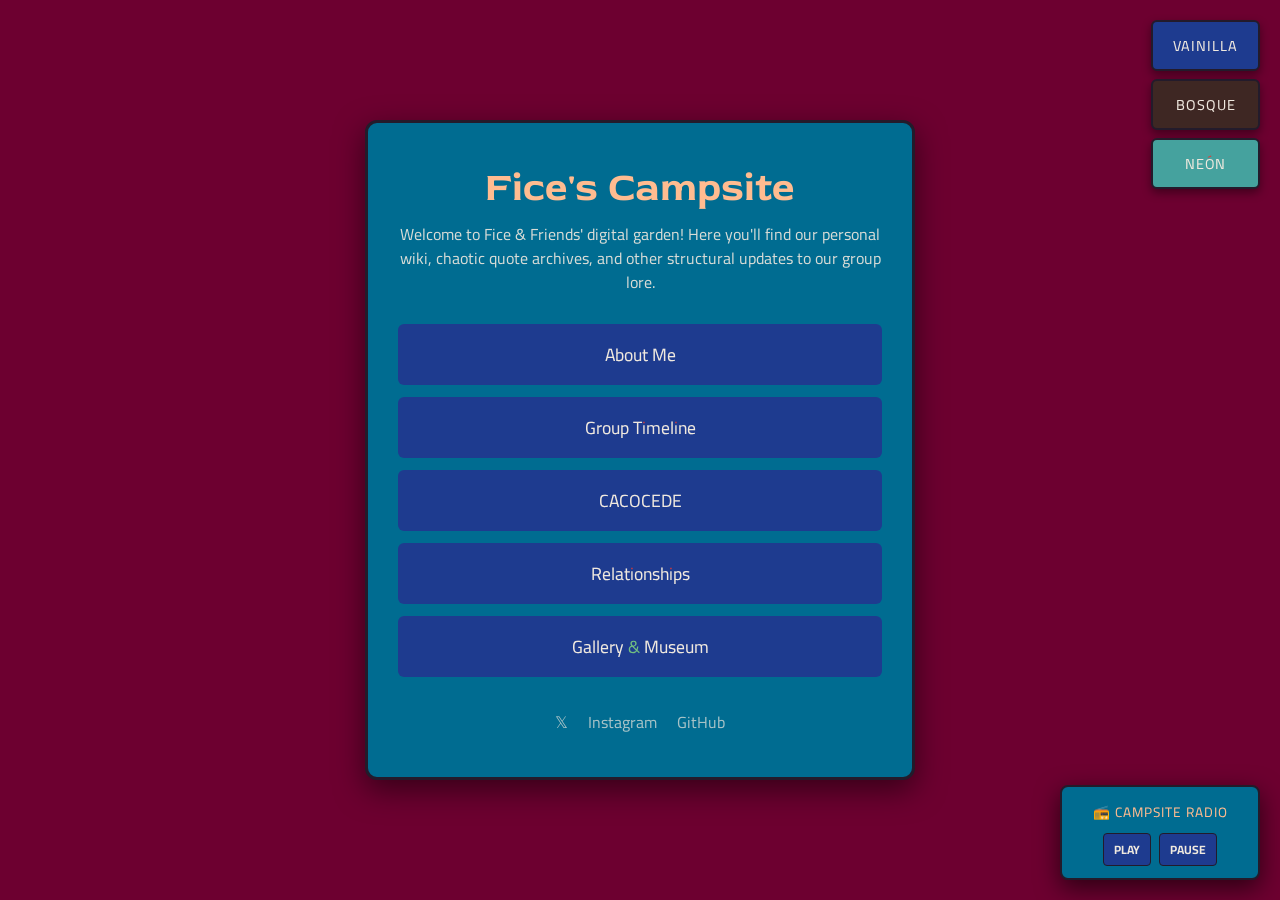
==== index.html @ c5498af4 "Theme selector bugfix #1" ====
<!DOCTYPE html>
<html lang="en">
<head>
    <meta charset="UTF-8">
    <meta name="viewport" content="width=device-width, initial-scale=1.0">
    <title>Fice's Campsite</title>

    <link rel="stylesheet" href="style.css">

    <style>
        /* This tiny page-specific block keeps your index page perfectly centered */
        body {
            display: flex;
            justify-content: center;
            align-items: center;
            padding: 20px;
        }
        
        .campsite-container {
            background-color: var(--bg-card);
            width: 100%;
            max-width: 550px;
            min-height: 550px;
            border: 3px solid var(--color-accent);
            border-radius: 12px;
            padding: 40px 30px;
            display: flex;
            flex-direction: column;
            justify-content: space-between; 
            align-items: center;
            text-align: center;
            box-shadow: 0 10px 30px rgba(0, 0, 0, 0.5);
        }

        .main-title { font-family: var(--font-highlight); font-size: 2.5rem; color: var(--color-heading); margin-bottom: 10px; }
        .description { font-size: 1rem; line-height: 1.5; opacity: 0.9; margin-bottom: 30px; }
        .column-menu { width: 100%; display: flex; flex-direction: column; gap: 12px; margin-bottom: 30px; }
        
        .menu-btn {
            font-family: var(--font-buttons);
            font-size: 1.1rem;
            color: var(--color-text);
            background-color: var(--color-button-bg);
            text-decoration: none;
            padding: 12px 20px;
            border: 2px solid transparent;
            border-radius: 6px;
            transition: all 0.2s ease-in-out;
            width: 100%;
            display: block;
        }
        .menu-btn:hover { border-color: var(--color-heading); background-color: transparent; transform: translateY(-2px); }
        .socials-footer { display: flex; gap: 20px; justify-content: center; }
        .social-icon { color: var(--color-text); text-decoration: none; opacity: 0.7; transition: all 0.2s; }
        .social-icon:hover { opacity: 1; color: var(--color-heading); }
    </style>
</head>
  <body>
    <div class="theme-switcher">
        <button class="theme-btn" onclick="setTheme('default')">Vainilla</button>
        <button class="theme-btn forest-btn" onclick="setTheme('forest')">Bosque</button>
        <button class="theme-btn neon-btn" onclick="setTheme('neon')">Neón</button>
    </div>

    <script>
        // Función que cambia el tema y lo guarda en el navegador
        function setTheme(themeName) {
            // Cambia el atributo en la raíz del documento
            document.documentElement.setAttribute('data-theme', themeName);
            // Guarda la preferencia en el LocalStorage para que al cambiar de página no se reinicie
            localStorage.setItem('fice-theme', themeName);
        }

        // Cuando la página carga, revisamos si el usuario ya había elegido un tema antes
        const savedTheme = localStorage.getItem('fice-theme') || 'default';
        setTheme(savedTheme);
    </script>
    <main class="campsite-container">
        <header>
            <h1 class="main-title">Fice's Campsite</h1>
            <p class="description">
                Welcome to Fice & Friends' digital garden! Here you'll find our personal wiki, chaotic quote archives, and other structural updates to our group lore.
            </p>
        </header>

        <nav class="column-menu">
            <a href="about.html" class="menu-btn">About Me</a>
            <a href="timeline.html" class="menu-btn">Group Timeline</a>
            <a href="cacocede.html" class="menu-btn">CACOCEDE</a>
            <a href="relationships.html" class="menu-btn">Relationships</a>
            <a href="gallery.html" class="menu-btn">Gallery & Museum</a>
        </nav>

        <footer class="socials-footer">
            <a href="https://x.com" target="_blank" class="social-icon">𝕏</a>
            <a href="https://instagram.com" target="_blank" class="social-icon">Instagram</a>
            <a href="https://github.com" target="_blank" class="social-icon">GitHub</a>
        </footer>
    </main>
<div class="mini-audio-player">
    <div class="player-title">📻 Campsite Radio</div>
    
    <audio id="campsiteTrack" loop src="https://www.soundhelix.com/examples/mp3/SoundHelix-Song-1.mp3"></audio>
    
    <div class="player-controls">
        <button onclick="document.getElementById('campsiteTrack').play()" class="radio-btn">PLAY</button>
        <button onclick="document.getElementById('campsiteTrack').pause()" class="radio-btn">PAUSE</button>
    </div>
</div>
</body>
</html>
---- style.css ----
/* =========================================================================
   GOOGLE FONTS IMPORT
   ========================================================================= */
@import url('https://fonts.googleapis.com/css2?family=Cairo:wght@300;400;700&family=Cairo+Play:wght@400;700&family=Red+Rose:wght@400;700&display=swap');

/* =========================================================================
   SISTEMA DE PALETAS DE COLORES (VARIABLES GLOBALES)
   ========================================================================= */

/* TEMA 1: DEFAULT (Tu diseño original) */
:root {
    --bg-global: #6D0030;       /* Dark red for global background */
    --bg-card: #006C91;         /* Blue for your central square container */
    --color-heading: #FFBC90;   /* Cream orange for highlights */
    --color-text: #f0e9df;      /* Warm sand/cream for comfortable reading */
    --color-button-bg: #1E3B8F; /* Deep midnight blue for navigation buttons */
    --color-accent: #231B2B;    /* Darker blue highlight for subtle borders */
    
    --font-highlight: 'Red Rose', serif;
    --font-body: 'Cairo', sans-serif;
    --font-buttons: 'Cairo Play', sans-serif;
}

/* TEMA 2: BOSQUE (Vibra terrenal, naturaleza) */
[data-theme="forest"] {
    --bg-global: #2C392A;       /* Verde bosque profundo */
    --bg-card: #4A5D23;         /* Verde musgo */
    --color-heading: #E8D3B9;   /* Madera clara / Crema cálido */
    --color-text: #F4EBE1;      /* Pergamino */
    --color-button-bg: #3E2723; /* Café corteza oscuro */
    --color-accent: #1B2117;    /* Sombra verde oscura */
}

/* TEMA 3: NEÓN / EDM (Vibra nocturna, alto contraste, cyberpunk) */
[data-theme="neon"] {
    --bg-global: #0B0C10;       /* Negro profundo casi vacío */
    --bg-card: #1F2833;         /* Gris azulado oscuro */
    --color-heading: #66FCF1;   /* Cian neón brillante */
    --color-text: #C5C6C7;      /* Gris platinado legible */
    --color-button-bg: #45A29E; /* Verde azulado apagado */
    --color-accent: #F02D3A;    /* Fucsia/Rojo agresivo para los bordes */
}

/* =========================================================================
   ESTILOS DEL SELECTOR DE TEMAS (Esquina Superior Derecha)
   ========================================================================= */
.theme-switcher {
    position: fixed;       /* Ancla el contenedor a la pantalla */
    top: 20px;
    right: 20px;
    display: flex;
    flex-direction: column; /* Apila los botones uno debajo del otro */
    gap: 8px;              /* Espacio entre botones */
    z-index: 10000;        /* Garantiza que esté por encima de todo */
}

.theme-btn {
    font-family: var(--font-buttons);
    font-size: 0.9rem;     /* Ligeramente más pequeños que el menú central para no estorbar */
    color: var(--color-text);
    background-color: var(--color-button-bg);
    padding: 10px 20px;
    border: 2px solid var(--color-accent);
    border-radius: 6px;
    cursor: pointer;
    transition: all 0.2s ease-in-out;
    box-shadow: 0 4px 10px rgba(0, 0, 0, 0.4);
    text-transform: uppercase;
    letter-spacing: 1px;
}

/* Colores base para diferenciar los botones antes del click */
.theme-btn.forest-btn { background-color: #3E2723; } /* Tono café del bosque */
.theme-btn.neon-btn { background-color: #45A29E; }   /* Tono verde/cian del neón */

/* Efecto hover idéntico al de tu menú principal */
.theme-btn:hover {
    border-color: var(--color-heading);
    background-color: transparent;
    transform: translateY(-2px);
}

/* =========================================================================
   RESET Y CONFIGURACIÓN BÁSICA
   ========================================================================= */
* {
    margin: 0;
    padding: 0;
    box-sizing: border-box;
    /* La transición global hace que el cambio de color sea suave y fluido, no un salto brusco */
    transition: background-color 0.4s ease, color 0.4s ease, border-color 0.4s ease;
}

body {
    background-color: var(--bg-global);
    font-family: var(--font-body);
    color: var(--color-text);
    min-height: 100vh;
}

/* =========================================================================
   COMPONENTES UI GLOBALES
   ========================================================================= */

/* THE FLOATING BACK-TO-HOME BUTTON */
.back-home-btn {
    position: fixed;
    top: 20px;
    left: 20px;
    z-index: 9999;
    
    font-family: var(--font-buttons);
    font-size: 0.9rem;
    color: var(--color-text);
    background-color: var(--bg-card);
    text-decoration: none;
    padding: 10px 16px;
    border: 2px solid var(--color-accent);
    border-radius: 6px;
    /* Aquí anulamos la transición global solo para el hover para que sea rápido */
    transition: all 0.2s ease-in-out; 
}

.back-home-btn:hover {
    border-color: var(--color-heading);
    background-color: var(--color-button-bg);
    transform: scale(1.05);
}

/* THE FLOATING PLAYER CONTAINER */
.mini-audio-player {
    position: fixed;
    bottom: 20px;
    right: 20px;
    background-color: var(--bg-card);
    border: 2px solid var(--color-accent);
    border-radius: 8px;
    padding: 12px 16px;
    width: 200px;
    box-shadow: 0 8px 24px rgba(0,0,0,0.6);
    z-index: 10000;
    text-align: center;
}

.player-title {
    font-family: var(--font-buttons);
    font-size: 0.85rem;
    color: var(--color-heading);
    margin-bottom: 8px;
    text-transform: uppercase;
    letter-spacing: 1px;
}

.player-controls {
    display: flex;
    gap: 8px;
    justify-content: center;
}

/* RETRO RADIO BUTTON STYLING */
.radio-btn {
    font-family: var(--font-body);
    font-size: 0.75rem;
    font-weight: bold;
    color: var(--color-text);
    background-color: var(--color-button-bg);
    border: 1px solid var(--color-accent);
    padding: 4px 10px;
    border-radius: 4px;
    cursor: pointer;
    transition: all 0.2s;
}

.radio-btn:hover {
    border-color: var(--color-heading);
    background-color: rgba(218, 63, 63, 0.2);
}
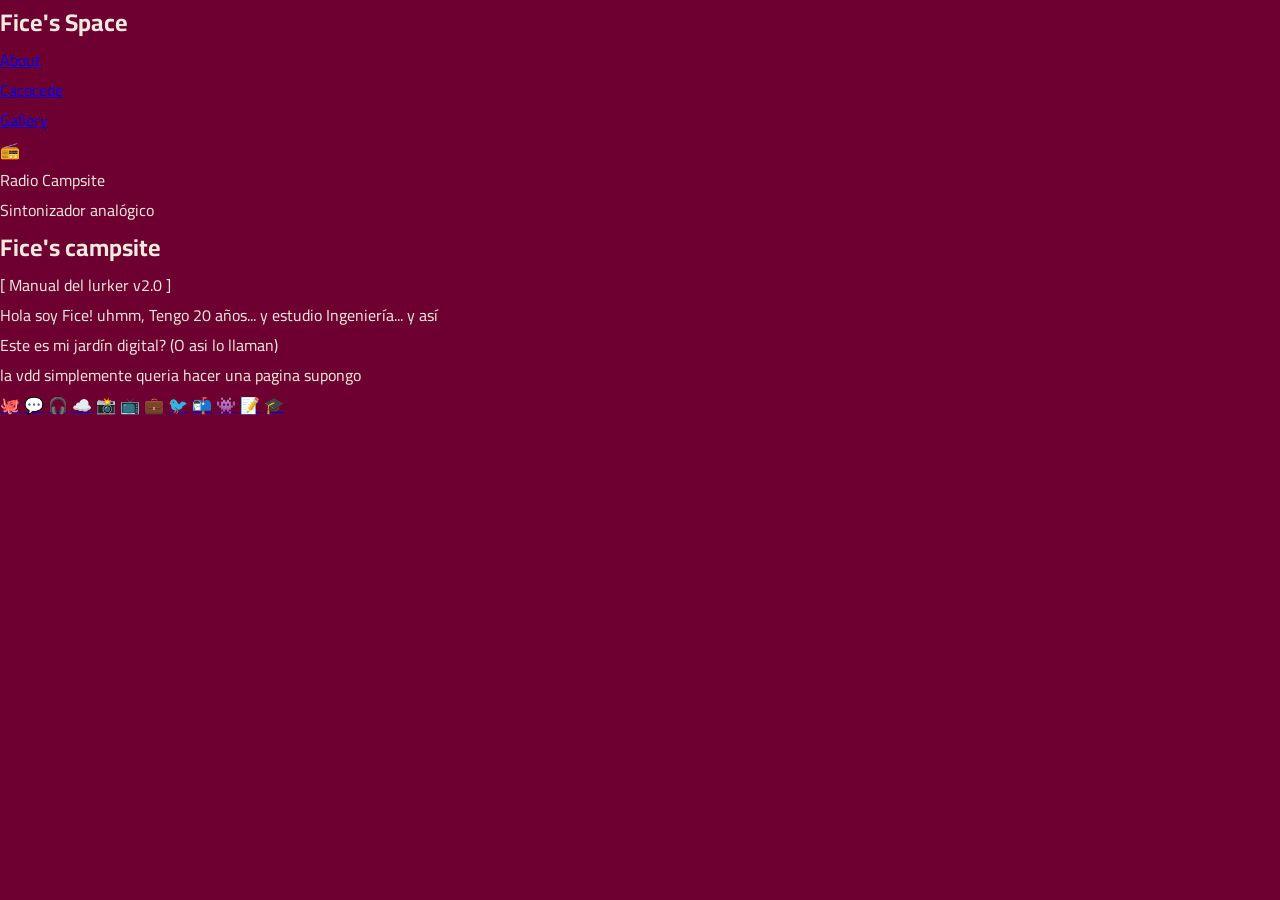
==== commit b35e796a: "Website Overhaul" ====
--- a/index.html
+++ b/index.html
@@ -1,111 +1,70 @@
 <!DOCTYPE html>
-<html lang="en">
+<html lang="es">
 <head>
     <meta charset="UTF-8">
     <meta name="viewport" content="width=device-width, initial-scale=1.0">
     <title>Fice's Campsite</title>
+    <link rel="stylesheet" href="blueprints.css">
+    
+    <link rel="preconnect" href="https://fonts.googleapis.com">
+    <link rel="preconnect" href="https://fonts.gstatic.com" crossorigin>
+    <link href="https://fonts.googleapis.com/css2?family=Cairo:wght@400;600&family=Cairo+Play:wght@400;700&family=Red+Rose:wght@500;700&display=swap" rel="stylesheet">
+</head>
+<body>
 
-    <link rel="stylesheet" href="style.css">
+    <div class="background-gif-overlay"></div>
 
-    <style>
-        /* This tiny page-specific block keeps your index page perfectly centered */
-        body {
-            display: flex;
-            justify-content: center;
-            align-items: center;
-            padding: 20px;
-        }
+    <div class="campsite-container">
         
-        .campsite-container {
-            background-color: var(--bg-card);
-            width: 100%;
-            max-width: 550px;
-            min-height: 550px;
-            border: 3px solid var(--color-accent);
-            border-radius: 12px;
-            padding: 40px 30px;
-            display: flex;
-            flex-direction: column;
-            justify-content: space-between; 
-            align-items: center;
-            text-align: center;
-            box-shadow: 0 10px 30px rgba(0, 0, 0, 0.5);
-        }
+        <aside class="sidebar">
+            <div class="sidebar-top">
+                <div class="sidebar-brand">
+                    <h2>Fice's Space</h2>
+                </div>
+                
+                <nav class="menu-tabs">
+                    <ul>
+                        <li><a href="#" class="menu-link active" data-target="about">About</a></li>
+                        <li><a href="#" class="menu-link" data-target="cacocede">Cacocede</a></li>
+                        <li><a href="#" class="menu-link" data-target="gallery">Gallery</a></li>
+<!--                    <li><a href="#" class="menu-link" data-target="timeline">Timeline</a></li> -->
+<!--                    <li><a href="#" class="menu-link" data-target="relationships">Relationships</a></li> -->
+                    </ul>
+                </nav>
+            </div>
+            
+            <div class="music-widget-placeholder">
+                <span class="widget-icon">📻</span>
+                <p>Radio Campsite</p>
+                <span class="subtext">Sintonizador analógico</span>
+            </div>
+        </aside>
 
-        .main-title { font-family: var(--font-highlight); font-size: 2.5rem; color: var(--color-heading); margin-bottom: 10px; }
-        .description { font-size: 1rem; line-height: 1.5; opacity: 0.9; margin-bottom: 30px; }
-        .column-menu { width: 100%; display: flex; flex-direction: column; gap: 12px; margin-bottom: 30px; }
-        
-        .menu-btn {
-            font-family: var(--font-buttons);
-            font-size: 1.1rem;
-            color: var(--color-text);
-            background-color: var(--color-button-bg);
-            text-decoration: none;
-            padding: 12px 20px;
-            border: 2px solid transparent;
-            border-radius: 6px;
-            transition: all 0.2s ease-in-out;
-            width: 100%;
-            display: block;
-        }
-        .menu-btn:hover { border-color: var(--color-heading); background-color: transparent; transform: translateY(-2px); }
-        .socials-footer { display: flex; gap: 20px; justify-content: center; }
-        .social-icon { color: var(--color-text); text-decoration: none; opacity: 0.7; transition: all 0.2s; }
-        .social-icon:hover { opacity: 1; color: var(--color-heading); }
-    </style>
-</head>
-  <body>
-    <div class="theme-switcher">
-        <button class="theme-btn" onclick="setTheme('default')">Vainilla</button>
-        <button class="theme-btn forest-btn" onclick="setTheme('forest')">Bosque</button>
-        <button class="theme-btn neon-btn" onclick="setTheme('neon')">Neón</button>
+        <main class="main-content">
+            
+            <div id="dynamic-tab-content">
+                </div>
+
+            <footer class="social-networks">
+                <div class="social-emoji-row">
+                    <a href="https://github.com" target="_blank" class="social-emoji-link" title="GitHub">🐙</a>
+                    <a href="https://discord.com" target="_blank" class="social-emoji-link" title="Discord">💬</a>
+                    <a href="https://spotify.com" target="_blank" class="social-emoji-link" title="Spotify">🎧</a>
+                    <a href="https://soundcloud.com" target="_blank" class="social-emoji-link" title="SoundCloud">☁️</a>
+                    <a href="https://instagram.com" target="_blank" class="social-emoji-link" title="Instagram">📸</a>
+                    <a href="https://youtube.com" target="_blank" class="social-emoji-link" title="YouTube">📺</a>
+                    <a href="https://linkedin.com" target="_blank" class="social-emoji-link" title="LinkedIn">💼</a>
+                    <a href="https://twitter.com" target="_blank" class="social-emoji-link" title="Twitter / X">🐦</a>
+                    <a href="mailto:tu-correo@example.com" class="social-emoji-link" title="Correo Electrónico">📬</a>
+                    <a href="https://twitch.tv" target="_blank" class="social-emoji-link" title="Twitch">👾</a>
+                    <a href="#" class="social-emoji-link" title="Portafolio / CV">📝</a>
+                    <a href="https://www.udea.edu.co" target="_blank" class="social-emoji-link" title="Universidad de Antioquia">🎓</a>
+                </div>
+            </footer>
+        </main>
+
     </div>
 
-    <script>
-        // Función que cambia el tema y lo guarda en el navegador
-        function setTheme(themeName) {
-            // Cambia el atributo en la raíz del documento
-            document.documentElement.setAttribute('data-theme', themeName);
-            // Guarda la preferencia en el LocalStorage para que al cambiar de página no se reinicie
-            localStorage.setItem('fice-theme', themeName);
-        }
-
-        // Cuando la página carga, revisamos si el usuario ya había elegido un tema antes
-        const savedTheme = localStorage.getItem('fice-theme') || 'default';
-        setTheme(savedTheme);
-    </script>
-    <main class="campsite-container">
-        <header>
-            <h1 class="main-title">Fice's Campsite</h1>
-            <p class="description">
-                Welcome to Fice & Friends' digital garden! Here you'll find our personal wiki, chaotic quote archives, and other structural updates to our group lore.
-            </p>
-        </header>
-
-        <nav class="column-menu">
-            <a href="about.html" class="menu-btn">About Me</a>
-            <a href="timeline.html" class="menu-btn">Group Timeline</a>
-            <a href="cacocede.html" class="menu-btn">CACOCEDE</a>
-            <a href="relationships.html" class="menu-btn">Relationships</a>
-            <a href="gallery.html" class="menu-btn">Gallery & Museum</a>
-        </nav>
-
-        <footer class="socials-footer">
-            <a href="https://x.com" target="_blank" class="social-icon">𝕏</a>
-            <a href="https://instagram.com" target="_blank" class="social-icon">Instagram</a>
-            <a href="https://github.com" target="_blank" class="social-icon">GitHub</a>
-        </footer>
-    </main>
-<div class="mini-audio-player">
-    <div class="player-title">📻 Campsite Radio</div>
-    
-    <audio id="campsiteTrack" loop src="https://www.soundhelix.com/examples/mp3/SoundHelix-Song-1.mp3"></audio>
-    
-    <div class="player-controls">
-        <button onclick="document.getElementById('campsiteTrack').play()" class="radio-btn">PLAY</button>
-        <button onclick="document.getElementById('campsiteTrack').pause()" class="radio-btn">PAUSE</button>
-    </div>
-</div>
+    <script src="synergy.js" defer></script>
 </body>
 </html>
--- a/blueprints.css
+++ b/blueprints.css
@@ -0,0 +1,177 @@
+/* =========================================================================
+   GOOGLE FONTS IMPORT
+   ========================================================================= */
+@import url('https://fonts.googleapis.com/css2?family=Cairo:wght@300;400;700&family=Cairo+Play:wght@400;700&family=Red+Rose:wght@400;700&display=swap');
+
+/* =========================================================================
+   SISTEMA DE PALETAS DE COLORES (VARIABLES GLOBALES)
+   ========================================================================= */
+
+/* TEMA 1: DEFAULT (Tu diseño original) */
+:root {
+    --bg-global: #6D0030;       /* Dark red for global background */
+    --bg-card: #006C91;         /* Blue for your central square container */
+    --color-heading: #FFBC90;   /* Cream orange for highlights */
+    --color-text: #f0e9df;      /* Warm sand/cream for comfortable reading */
+    --color-button-bg: #1E3B8F; /* Deep midnight blue for navigation buttons */
+    --color-accent: #231B2B;    /* Darker blue highlight for subtle borders */
+    
+    --font-highlight: 'Red Rose', serif;
+    --font-body: 'Cairo', sans-serif;
+    --font-buttons: 'Cairo Play', sans-serif;
+}
+
+/* TEMA 2: BOSQUE (Vibra terrenal, naturaleza) */
+[data-theme="forest"] {
+    --bg-global: #2C392A;       /* Verde bosque profundo */
+    --bg-card: #4A5D23;         /* Verde musgo */
+    --color-heading: #E8D3B9;   /* Madera clara / Crema cálido */
+    --color-text: #F4EBE1;      /* Pergamino */
+    --color-button-bg: #3E2723; /* Café corteza oscuro */
+    --color-accent: #1B2117;    /* Sombra verde oscura */
+}
+
+/* TEMA 3: NEÓN / EDM (Vibra nocturna, alto contraste, cyberpunk) */
+[data-theme="neon"] {
+    --bg-global: #0B0C10;       /* Negro profundo casi vacío */
+    --bg-card: #1F2833;         /* Gris azulado oscuro */
+    --color-heading: #66FCF1;   /* Cian neón brillante */
+    --color-text: #C5C6C7;      /* Gris platinado legible */
+    --color-button-bg: #45A29E; /* Verde azulado apagado */
+    --color-accent: #F02D3A;    /* Fucsia/Rojo agresivo para los bordes */
+}
+
+/* =========================================================================
+   ESTILOS DEL SELECTOR DE TEMAS (Esquina Superior Derecha)
+   ========================================================================= */
+.theme-switcher {
+    position: fixed;       /* Ancla el contenedor a la pantalla */
+    top: 20px;
+    right: 20px;
+    display: flex;
+    flex-direction: column; /* Apila los botones uno debajo del otro */
+    gap: 8px;              /* Espacio entre botones */
+    z-index: 10000;        /* Garantiza que esté por encima de todo */
+}
+
+.theme-btn {
+    font-family: var(--font-buttons);
+    font-size: 0.9rem;     /* Ligeramente más pequeños que el menú central para no estorbar */
+    color: var(--color-text);
+    background-color: var(--color-button-bg);
+    padding: 10px 20px;
+    border: 2px solid var(--color-accent);
+    border-radius: 6px;
+    cursor: pointer;
+    transition: all 0.2s ease-in-out;
+    box-shadow: 0 4px 10px rgba(0, 0, 0, 0.4);
+    text-transform: uppercase;
+    letter-spacing: 1px;
+}
+
+/* Colores base para diferenciar los botones antes del click */
+.theme-btn.forest-btn { background-color: #3E2723; } /* Tono café del bosque */
+.theme-btn.neon-btn { background-color: #45A29E; }   /* Tono verde/cian del neón */
+
+/* Efecto hover idéntico al de tu menú principal */
+.theme-btn:hover {
+    border-color: var(--color-heading);
+    background-color: transparent;
+    transform: translateY(-2px);
+}
+
+/* =========================================================================
+   RESET Y CONFIGURACIÓN BÁSICA
+   ========================================================================= */
+* {
+    margin: 0;
+    padding: 0;
+    box-sizing: border-box;
+    /* La transición global hace que el cambio de color sea suave y fluido, no un salto brusco */
+    transition: background-color 0.4s ease, color 0.4s ease, border-color 0.4s ease;
+}
+
+body {
+    background-color: var(--bg-global);
+    font-family: var(--font-body);
+    color: var(--color-text);
+    min-height: 100vh;
+}
+
+/* =========================================================================
+   COMPONENTES UI GLOBALES
+   ========================================================================= */
+
+/* THE FLOATING BACK-TO-HOME BUTTON */
+.back-home-btn {
+    position: fixed;
+    top: 20px;
+    left: 20px;
+    z-index: 9999;
+    
+    font-family: var(--font-buttons);
+    font-size: 0.9rem;
+    color: var(--color-text);
+    background-color: var(--bg-card);
+    text-decoration: none;
+    padding: 10px 16px;
+    border: 2px solid var(--color-accent);
+    border-radius: 6px;
+    /* Aquí anulamos la transición global solo para el hover para que sea rápido */
+    transition: all 0.2s ease-in-out; 
+}
+
+.back-home-btn:hover {
+    border-color: var(--color-heading);
+    background-color: var(--color-button-bg);
+    transform: scale(1.05);
+}
+
+/* THE FLOATING PLAYER CONTAINER */
+.mini-audio-player {
+    position: fixed;
+    bottom: 20px;
+    right: 20px;
+    background-color: var(--bg-card);
+    border: 2px solid var(--color-accent);
+    border-radius: 8px;
+    padding: 12px 16px;
+    width: 200px;
+    box-shadow: 0 8px 24px rgba(0,0,0,0.6);
+    z-index: 10000;
+    text-align: center;
+}
+
+.player-title {
+    font-family: var(--font-buttons);
+    font-size: 0.85rem;
+    color: var(--color-heading);
+    margin-bottom: 8px;
+    text-transform: uppercase;
+    letter-spacing: 1px;
+}
+
+.player-controls {
+    display: flex;
+    gap: 8px;
+    justify-content: center;
+}
+
+/* RETRO RADIO BUTTON STYLING */
+.radio-btn {
+    font-family: var(--font-body);
+    font-size: 0.75rem;
+    font-weight: bold;
+    color: var(--color-text);
+    background-color: var(--color-button-bg);
+    border: 1px solid var(--color-accent);
+    padding: 4px 10px;
+    border-radius: 4px;
+    cursor: pointer;
+    transition: all 0.2s;
+}
+
+.radio-btn:hover {
+    border-color: var(--color-heading);
+    background-color: rgba(218, 63, 63, 0.2);
+}
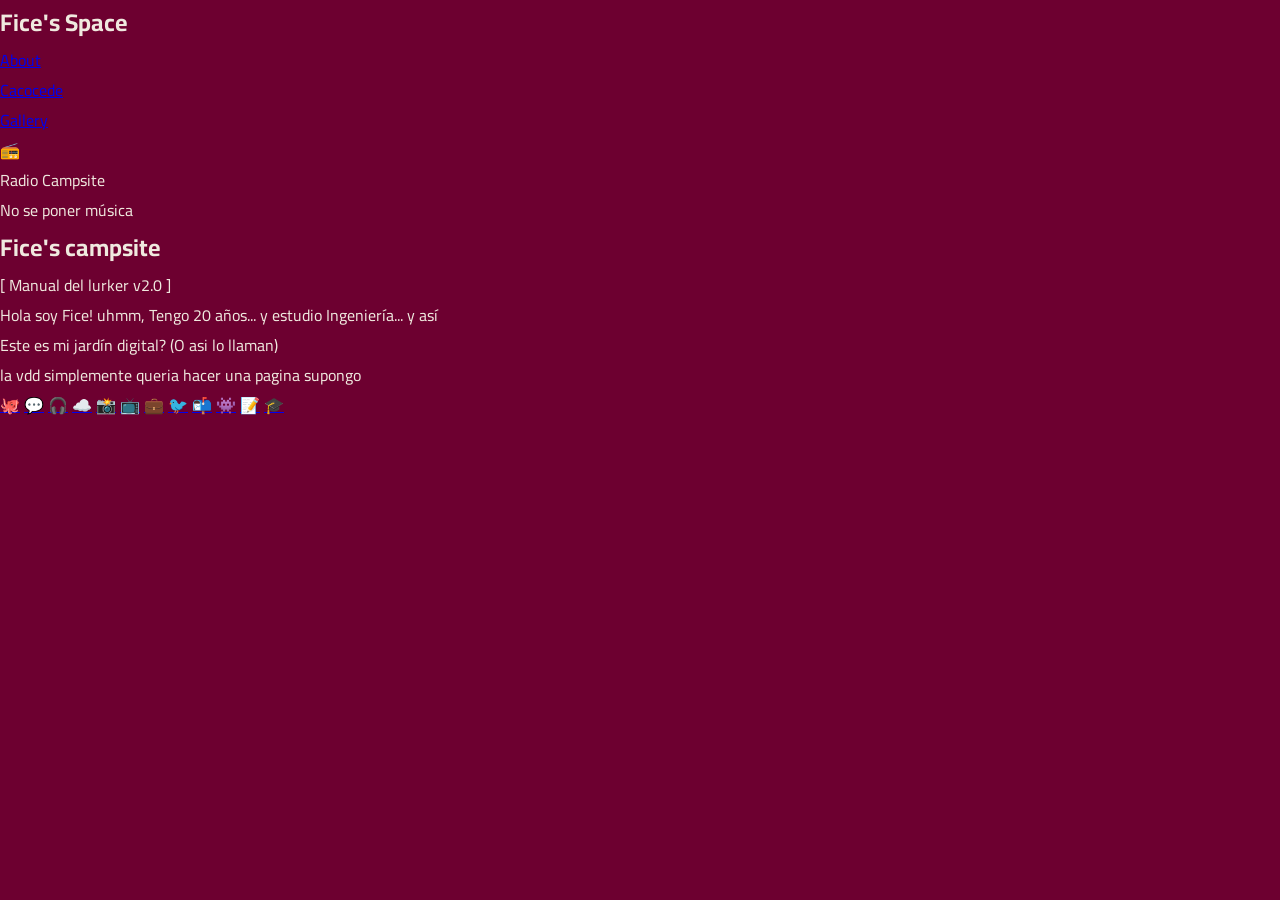
==== commit 2fcf9d3c: "cambio webon" ====
--- a/index.html
+++ b/index.html
@@ -36,7 +36,7 @@
             <div class="music-widget-placeholder">
                 <span class="widget-icon">📻</span>
                 <p>Radio Campsite</p>
-                <span class="subtext">Sintonizador analógico</span>
+                <span class="subtext">No se poner música</span>
             </div>
         </aside>
 
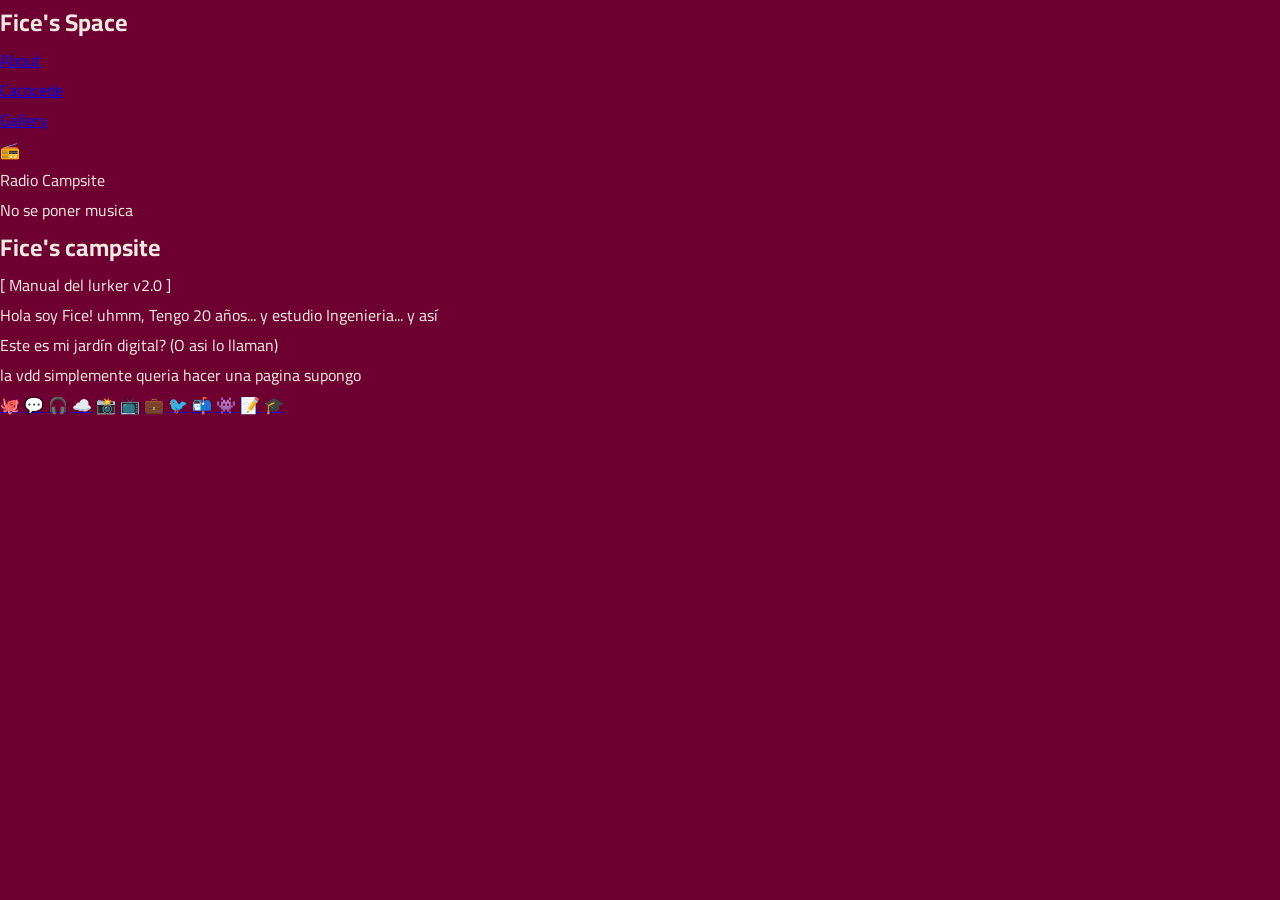
==== commit 4bd7e269: "Arreglo..." ====
--- a/index.html
+++ b/index.html
@@ -24,9 +24,9 @@
                 
                 <nav class="menu-tabs">
                     <ul>
-                        <li><a href="#" class="menu-link active" data-target="about">About</a></li>
+                        <li><a href="#" class="menu-link active" data-target="sobre mi">About</a></li>
                         <li><a href="#" class="menu-link" data-target="cacocede">Cacocede</a></li>
-                        <li><a href="#" class="menu-link" data-target="gallery">Gallery</a></li>
+                        <li><a href="#" class="menu-link" data-target="galeria">Gallery</a></li>
 <!--                    <li><a href="#" class="menu-link" data-target="timeline">Timeline</a></li> -->
 <!--                    <li><a href="#" class="menu-link" data-target="relationships">Relationships</a></li> -->
                     </ul>
@@ -36,7 +36,7 @@
             <div class="music-widget-placeholder">
                 <span class="widget-icon">📻</span>
                 <p>Radio Campsite</p>
-                <span class="subtext">No se poner música</span>
+                <span class="subtext">No se poner musica</span>
             </div>
         </aside>
 
--- a/blueprints.css
+++ b/blueprints.css
@@ -87,7 +87,7 @@
     margin: 0;
     padding: 0;
     box-sizing: border-box;
-    /* La transición global hace que el cambio de color sea suave y fluido, no un salto brusco */
+    /* La transicion global hace que el cambio de color sea suave y fluido, no un salto brusco */
     transition: background-color 0.4s ease, color 0.4s ease, border-color 0.4s ease;
 }
 
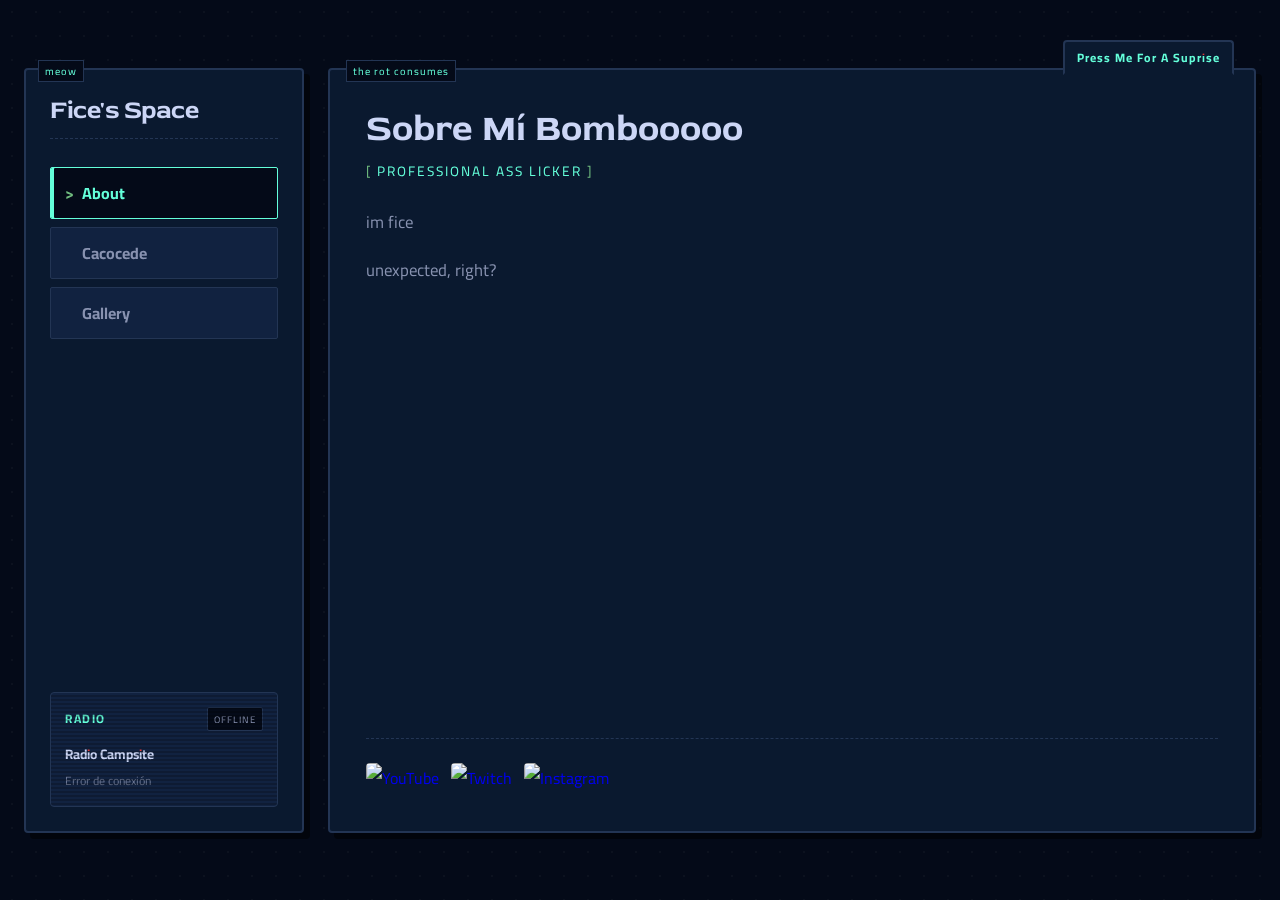
==== commit 4eb01cce: "Ace got my ass fixed" ====
--- a/index.html
+++ b/index.html
@@ -14,9 +14,14 @@
 
     <div class="background-gif-overlay"></div>
 
+    <!-- Fullscreen GIF Overlay -->
+    <div id="gif-overlay" class="fullscreen-gif-overlay">
+        <img id="transition-gif" src="" alt="Transition GIF">
+    </div>
+
     <div class="campsite-container">
         
-        <aside class="sidebar">
+        <aside class="sidebar" data-badge="burp">
             <div class="sidebar-top">
                 <div class="sidebar-brand">
                     <h2>Fice's Space</h2>
@@ -24,43 +29,50 @@
                 
                 <nav class="menu-tabs">
                     <ul>
-                        <li><a href="#" class="menu-link active" data-target="sobre mi">About</a></li>
+                        <li><a href="#" class="menu-link active" data-target="about">About</a></li>
                         <li><a href="#" class="menu-link" data-target="cacocede">Cacocede</a></li>
                         <li><a href="#" class="menu-link" data-target="galeria">Gallery</a></li>
-<!--                    <li><a href="#" class="menu-link" data-target="timeline">Timeline</a></li> -->
-<!--                    <li><a href="#" class="menu-link" data-target="relationships">Relationships</a></li> -->
                     </ul>
                 </nav>
             </div>
             
-            <div class="music-widget-placeholder">
-                <span class="widget-icon">📻</span>
-                <p>Radio Campsite</p>
-                <span class="subtext">No se poner musica</span>
+            <!-- Last.fm Radio Widget -->
+            <div class="music-widget-placeholder" id="lastfm-widget">
+                <div class="music-widget-header">
+                    <span class="widget-radio-label" id="music-icon">RADIO</span>
+                    <span class="music-status-tag" id="music-status">OFFLINE</span>
+                </div>
+                
+                <div class="music-track-info">
+                    <img id="album-cover" class="album-cover hidden" src="" alt="Album Cover">
+                    <div class="track-text">
+                        <p id="track-name">Radio Campsite</p>
+                        <span class="subtext" id="artist-name">Cargando Last.fm...</span>
+                    </div>
+                </div>
             </div>
         </aside>
 
-        <main class="main-content">
+        <main class="main-content" data-badge="brain empty, no thoughts">
+            <!-- Çıkıntı Şeklindeki Tema Butonu -->
+            <button id="random-theme-btn" class="random-theme-btn" title="Randomize Palette">Press Me For A Suprise</button>
             
             <div id="dynamic-tab-content">
-                </div>
+            </div>
 
             <footer class="social-networks">
-                <div class="social-emoji-row">
-                    <a href="https://github.com" target="_blank" class="social-emoji-link" title="GitHub">🐙</a>
-                    <a href="https://discord.com" target="_blank" class="social-emoji-link" title="Discord">💬</a>
-                    <a href="https://spotify.com" target="_blank" class="social-emoji-link" title="Spotify">🎧</a>
-                    <a href="https://soundcloud.com" target="_blank" class="social-emoji-link" title="SoundCloud">☁️</a>
-                    <a href="https://instagram.com" target="_blank" class="social-emoji-link" title="Instagram">📸</a>
-                    <a href="https://youtube.com" target="_blank" class="social-emoji-link" title="YouTube">📺</a>
-                    <a href="https://linkedin.com" target="_blank" class="social-emoji-link" title="LinkedIn">💼</a>
-                    <a href="https://twitter.com" target="_blank" class="social-emoji-link" title="Twitter / X">🐦</a>
-                    <a href="mailto:tu-correo@example.com" class="social-emoji-link" title="Correo Electrónico">📬</a>
-                    <a href="https://twitch.tv" target="_blank" class="social-emoji-link" title="Twitch">👾</a>
-                    <a href="#" class="social-emoji-link" title="Portafolio / CV">📝</a>
-                    <a href="https://www.udea.edu.co" target="_blank" class="social-emoji-link" title="Universidad de Antioquia">🎓</a>
-                </div>
-            </footer>
+    <div class="social-badges-row">
+        <a href="https://youtube.com/@fice64" target="_blank" class="social-badge-link" title="YouTube">
+            <img src="https://img.shields.io/badge/YouTube-FF0000?style=for-the-badge&logo=youtube&logoColor=white" alt="YouTube">
+        </a>
+        <a href="https://twitch.tv/fice64" target="_blank" class="social-badge-link" title="Twitch">
+            <img src="https://img.shields.io/badge/Twitch-9146FF?style=for-the-badge&logo=twitch&logoColor=white" alt="Twitch">
+        </a>
+        <a href="https://instagram.com/fice_64" target="_blank" class="social-badge-link" title="Instagram">
+            <img src="https://img.shields.io/badge/Instagram-E4405F?style=for-the-badge&logo=instagram&logoColor=white" alt="Instagram">
+        </a>
+    </div>
+</footer>
         </main>
 
     </div>
--- a/blueprints.css
+++ b/blueprints.css
@@ -1,177 +1,419 @@
-/* =========================================================================
-   GOOGLE FONTS IMPORT
-   ========================================================================= */
-@import url('https://fonts.googleapis.com/css2?family=Cairo:wght@300;400;700&family=Cairo+Play:wght@400;700&family=Red+Rose:wght@400;700&display=swap');
-
-/* =========================================================================
-   SISTEMA DE PALETAS DE COLORES (VARIABLES GLOBALES)
-   ========================================================================= */
-
-/* TEMA 1: DEFAULT (Tu diseño original) */
+/* ==========================================================================
+   HOJA DE ESTILOS: blueprints.css
+   ========================================================================== */
 :root {
-    --bg-global: #6D0030;       /* Dark red for global background */
-    --bg-card: #006C91;         /* Blue for your central square container */
-    --color-heading: #FFBC90;   /* Cream orange for highlights */
-    --color-text: #f0e9df;      /* Warm sand/cream for comfortable reading */
-    --color-button-bg: #1E3B8F; /* Deep midnight blue for navigation buttons */
-    --color-accent: #231B2B;    /* Darker blue highlight for subtle borders */
+    --color-bg: #040A18;              
+    --color-panel-bg: #0A192F;        
+    --color-sub-panel: #112240;       
+    --color-border: #233554;          
+    --color-accent: #64FFDA;          
     
-    --font-highlight: 'Red Rose', serif;
-    --font-body: 'Cairo', sans-serif;
-    --font-buttons: 'Cairo Play', sans-serif;
-}
-
-/* TEMA 2: BOSQUE (Vibra terrenal, naturaleza) */
-[data-theme="forest"] {
-    --bg-global: #2C392A;       /* Verde bosque profundo */
-    --bg-card: #4A5D23;         /* Verde musgo */
-    --color-heading: #E8D3B9;   /* Madera clara / Crema cálido */
-    --color-text: #F4EBE1;      /* Pergamino */
-    --color-button-bg: #3E2723; /* Café corteza oscuro */
-    --color-accent: #1B2117;    /* Sombra verde oscura */
-}
-
-/* TEMA 3: NEÓN / EDM (Vibra nocturna, alto contraste, cyberpunk) */
-[data-theme="neon"] {
-    --bg-global: #0B0C10;       /* Negro profundo casi vacío */
-    --bg-card: #1F2833;         /* Gris azulado oscuro */
-    --color-heading: #66FCF1;   /* Cian neón brillante */
-    --color-text: #C5C6C7;      /* Gris platinado legible */
-    --color-button-bg: #45A29E; /* Verde azulado apagado */
-    --color-accent: #F02D3A;    /* Fucsia/Rojo agresivo para los bordes */
-}
-
-/* =========================================================================
-   ESTILOS DEL SELECTOR DE TEMAS (Esquina Superior Derecha)
-   ========================================================================= */
-.theme-switcher {
-    position: fixed;       /* Ancla el contenedor a la pantalla */
-    top: 20px;
-    right: 20px;
-    display: flex;
-    flex-direction: column; /* Apila los botones uno debajo del otro */
-    gap: 8px;              /* Espacio entre botones */
-    z-index: 10000;        /* Garantiza que esté por encima de todo */
-}
-
-.theme-btn {
-    font-family: var(--font-buttons);
-    font-size: 0.9rem;     /* Ligeramente más pequeños que el menú central para no estorbar */
-    color: var(--color-text);
-    background-color: var(--color-button-bg);
-    padding: 10px 20px;
-    border: 2px solid var(--color-accent);
-    border-radius: 6px;
-    cursor: pointer;
-    transition: all 0.2s ease-in-out;
-    box-shadow: 0 4px 10px rgba(0, 0, 0, 0.4);
-    text-transform: uppercase;
-    letter-spacing: 1px;
-}
-
-/* Colores base para diferenciar los botones antes del click */
-.theme-btn.forest-btn { background-color: #3E2723; } /* Tono café del bosque */
-.theme-btn.neon-btn { background-color: #45A29E; }   /* Tono verde/cian del neón */
-
-/* Efecto hover idéntico al de tu menú principal */
-.theme-btn:hover {
-    border-color: var(--color-heading);
-    background-color: transparent;
-    transform: translateY(-2px);
-}
-
-/* =========================================================================
-   RESET Y CONFIGURACIÓN BÁSICA
-   ========================================================================= */
-* {
+    --color-text-title: #CCD6F6;      
+    --color-text-body: #8892B0;       
+    
+    --spacing-layout: 24px;
+    --border-radius-panel: 4px;
+}
+
+*, *::before, *::after {
+    box-sizing: border-box;
     margin: 0;
     padding: 0;
-    box-sizing: border-box;
-    /* La transicion global hace que el cambio de color sea suave y fluido, no un salto brusco */
-    transition: background-color 0.4s ease, color 0.4s ease, border-color 0.4s ease;
 }
 
 body {
-    background-color: var(--bg-global);
-    font-family: var(--font-body);
-    color: var(--color-text);
+    background-color: var(--color-bg);
+    background-image: 
+        radial-gradient(circle at 50% 50%, rgba(255,255,255,0.03) 1px, transparent 1px);
+    background-size: 24px 24px;
+    font-family: "Cairo", sans-serif;
+    font-weight: 400;
+    color: var(--color-text-body);
     min-height: 100vh;
-}
-
-/* =========================================================================
-   COMPONENTES UI GLOBALES
-   ========================================================================= */
-
-/* THE FLOATING BACK-TO-HOME BUTTON */
-.back-home-btn {
+    display: flex;
+    justify-content: center;
+    align-items: center;
+    padding: var(--spacing-layout);
+    position: relative;
+    overflow-x: hidden;
+}
+
+.background-gif-overlay {
     position: fixed;
-    top: 20px;
-    left: 20px;
-    z-index: 9999;
-    
-    font-family: var(--font-buttons);
-    font-size: 0.9rem;
-    color: var(--color-text);
-    background-color: var(--bg-card);
+    top: 0;
+    left: 0;
+    width: 100vw;
+    height: 100vh;
+    background-image: url('fondo_luciérnagas.gif');
+    background-size: cover;
+    background-position: center;
+    opacity: 0.12;
+    z-index: -1;
+    pointer-events: none;
+}
+
+.campsite-container {
+    display: grid;
+    grid-template-columns: 280px 1fr;
+    gap: var(--spacing-layout);
+    width: 100%;
+    max-width: 1240px;
+    min-height: 85vh;
+    position: relative;
+    z-index: 1;
+}
+
+/* SIDEBAR */
+.sidebar {
+    background-color: var(--color-panel-bg);
+    border: 2px solid var(--color-border);
+    border-radius: var(--border-radius-panel);
+    padding: var(--spacing-layout);
+    display: flex;
+    flex-direction: column;
+    justify-content: space-between;
+    box-shadow: 6px 6px 0px rgba(0, 0, 0, 0.5);
+    position: relative;
+}
+
+.sidebar::before {
+    content: attr(data-badge);
+    position: absolute;
+    top: -10px;
+    left: 12px;
+    background-color: var(--color-bg);
+    color: var(--color-accent);
+    font-family: "Cairo Play", monospace;
+    font-size: 0.65rem;
+    padding: 0 6px;
+    border: 1px solid var(--color-border);
+    letter-spacing: 1px;
+}
+
+.sidebar-brand h2 {
+    font-family: "Red Rose", serif;
+    font-weight: 700;
+    color: var(--color-text-title);
+    font-size: 1.6rem;
+    margin-bottom: 28px;
+    padding-bottom: 12px;
+    border-bottom: 1px dashed var(--color-border);
+    letter-spacing: -0.5px;
+}
+
+.menu-tabs ul {
+    list-style: none;
+    display: flex;
+    flex-direction: column;
+    gap: 8px;
+}
+
+.menu-tabs a {
+    font-family: "Cairo Play", monospace;
+    font-weight: 700;
+    color: var(--color-text-body);
     text-decoration: none;
-    padding: 10px 16px;
-    border: 2px solid var(--color-accent);
-    border-radius: 6px;
-    /* Aquí anulamos la transición global solo para el hover para que sea rápido */
-    transition: all 0.2s ease-in-out; 
-}
-
-.back-home-btn:hover {
-    border-color: var(--color-heading);
-    background-color: var(--color-button-bg);
-    transform: scale(1.05);
-}
-
-/* THE FLOATING PLAYER CONTAINER */
-.mini-audio-player {
+    display: flex;
+    align-items: center;
+    padding: 10px 14px;
+    border-radius: 2px;
+    background-color: var(--color-sub-panel);
+    border: 1px solid var(--color-border);
+    transition: all 0.2s ease;
+    position: relative;
+}
+
+.menu-tabs a::before {
+    content: ">";
+    margin-right: 8px;
+    opacity: 0;
+    color: var(--color-accent);
+    transition: opacity 0.2s ease, transform 0.2s ease;
+    transform: translateX(-4px);
+}
+
+.menu-tabs a:hover {
+    border-color: var(--color-accent);
+    color: var(--color-text-title);
+    transform: translateX(3px);
+}
+
+.menu-tabs a.active {
+    background-color: var(--color-bg);
+    color: var(--color-accent);
+    border-color: var(--color-accent);
+    box-shadow: inset 3px 0 0 var(--color-accent);
+}
+
+.menu-tabs a:hover::before,
+.menu-tabs a.active::before {
+    opacity: 1;
+    transform: translateX(0);
+}
+
+/* LAST.FM RADIO WIDGET */
+.music-widget-placeholder {
+    background-color: var(--color-sub-panel);
+    border: 1px solid var(--color-border);
+    padding: 14px;
+    border-radius: 4px;
+    position: relative;
+    overflow: hidden;
+    display: flex;
+    flex-direction: column;
+    gap: 10px;
+}
+
+.music-widget-placeholder::after {
+    content: "";
+    position: absolute;
+    top: 0; left: 0; right: 0; bottom: 0;
+    background: linear-gradient(
+        rgba(18, 16, 16, 0) 50%, 
+        rgba(0, 0, 0, 0.2) 50%
+    );
+    background-size: 100% 4px;
+    pointer-events: none;
+}
+
+.music-widget-header {
+    display: flex;
+    justify-content: space-between;
+    align-items: center;
+}
+
+.widget-radio-label {
+    font-family: "Cairo Play", monospace;
+    font-size: 0.75rem;
+    font-weight: 700;
+    color: var(--color-accent);
+    letter-spacing: 1.5px;
+}
+
+.music-status-tag {
+    font-family: "Cairo Play", monospace;
+    font-size: 0.6rem;
+    padding: 2px 6px;
+    border-radius: 2px;
+    background-color: var(--color-bg);
+    border: 1px solid var(--color-border);
+    color: var(--color-text-body);
+    letter-spacing: 1px;
+}
+
+.music-status-tag.now-playing {
+    color: var(--color-accent);
+    border-color: var(--color-accent);
+    box-shadow: 0 0 6px var(--color-accent);
+    animation: pulse 2s infinite;
+}
+
+.music-track-info {
+    display: flex;
+    align-items: center;
+    gap: 12px;
+}
+
+.album-cover {
+    width: 42px;
+    height: 42px;
+    border-radius: 2px;
+    border: 1px solid var(--color-border);
+    object-fit: cover;
+    flex-shrink: 0;
+}
+
+.album-cover.hidden {
+    display: none;
+}
+
+.track-text {
+    overflow: hidden;
+    text-align: left;
+}
+
+.music-widget-placeholder p#track-name {
+    font-family: "Cairo Play", monospace;
+    color: var(--color-text-title);
+    font-size: 0.85rem;
+    font-weight: 700;
+    white-space: nowrap;
+    overflow: hidden;
+    text-overflow: ellipsis;
+    margin-bottom: 2px;
+}
+
+.music-widget-placeholder .subtext#artist-name {
+    font-size: 0.75rem;
+    color: var(--color-text-body);
+    opacity: 0.8;
+    display: block;
+    white-space: nowrap;
+    overflow: hidden;
+    text-overflow: ellipsis;
+}
+
+/* MAIN CONTENT PANEL */
+.main-content {
+    background-color: var(--color-panel-bg);
+    border: 2px solid var(--color-border);
+    border-radius: var(--border-radius-panel);
+    padding: calc(var(--spacing-layout) * 1.5);
+    display: flex;
+    flex-direction: column;
+    justify-content: space-between;
+    box-shadow: 6px 6px 0px rgba(0, 0, 0, 0.5);
+    position: relative;
+}
+
+.main-content::before {
+    content: attr(data-badge);
+    position: absolute;
+    top: -10px;
+    left: 16px; /* Buton sağa çıkıntı yaptığı için rozet sola kaydırıldı */
+    background-color: var(--color-bg);
+    color: var(--color-accent);
+    font-family: "Cairo Play", monospace;
+    font-size: 0.65rem;
+    padding: 0 6px;
+    border: 1px solid var(--color-border);
+    letter-spacing: 1px;
+}
+
+/* PANEL ÜSTÜNE BİRLEŞİK ÇIKINTI BUTON (TAB PROTRUSION) */
+.random-theme-btn {
+    position: absolute;
+    top: -30px;
+    right: 20px;
+    z-index: 10;
+    background-color: var(--color-panel-bg);
+    color: var(--color-accent);
+    border: 2px solid var(--color-border);
+    border-bottom: 2px solid var(--color-panel-bg); /* Alt sınırı panel rengiyle birleştirir */
+    border-radius: 4px 4px 0 0;
+    padding: 4px 12px;
+    font-size: 0.75rem;
+    font-family: "Cairo Play", monospace;
+    font-weight: 700;
+    cursor: pointer;
+    display: flex;
+    align-items: center;
+    gap: 6px;
+    letter-spacing: 1px;
+    transition: all 0.2s ease;
+}
+
+.random-theme-btn:hover {
+    border-color: var(--color-accent);
+    border-bottom-color: var(--color-panel-bg);
+    color: var(--color-text-title);
+    transform: translateY(-2px);
+}
+
+.fullscreen-gif-overlay {
     position: fixed;
-    bottom: 20px;
-    right: 20px;
-    background-color: var(--bg-card);
-    border: 2px solid var(--color-accent);
-    border-radius: 8px;
-    padding: 12px 16px;
-    width: 200px;
-    box-shadow: 0 8px 24px rgba(0,0,0,0.6);
+    top: 0;
+    left: 0;
+    width: 100vw;
+    height: 100vh;
+    background-color: #000;
     z-index: 10000;
-    text-align: center;
-}
-
-.player-title {
-    font-family: var(--font-buttons);
+    display: none;
+    justify-content: center;
+    align-items: center;
+}
+
+.fullscreen-gif-overlay img {
+    max-width: 300px;
+    max-height: 300px;
+    width: auto;
+    height: auto;
+    object-fit: contain;
+    border: 1px solid var(--color-border);
+    border-radius: 4px;
+}
+
+.fullscreen-gif-overlay.active {
+    display: flex;
+}
+
+.tab-section {
+    display: none;
+    opacity: 0;
+    transform: translateY(6px);
+    transition: opacity 0.25s ease, transform 0.25s ease;
+}
+
+.tab-section.active-tab {
+    display: flex;
+    flex-direction: column;
+    flex-grow: 1;
+    opacity: 1;
+    transform: translateY(0);
+}
+
+.content-header h1 {
+    font-family: "Red Rose", serif;
+    font-weight: 700;
+    color: var(--color-text-title);
+    font-size: 2.3rem;
+    margin-bottom: 4px;
+}
+
+.content-header .subtitle {
+    font-family: "Cairo Play", monospace;
     font-size: 0.85rem;
-    color: var(--color-heading);
-    margin-bottom: 8px;
+    color: var(--color-accent);
     text-transform: uppercase;
-    letter-spacing: 1px;
-}
-
-.player-controls {
-    display: flex;
-    gap: 8px;
-    justify-content: center;
-}
-
-/* RETRO RADIO BUTTON STYLING */
-.radio-btn {
-    font-family: var(--font-body);
-    font-size: 0.75rem;
-    font-weight: bold;
-    color: var(--color-text);
-    background-color: var(--color-button-bg);
-    border: 1px solid var(--color-accent);
-    padding: 4px 10px;
+    letter-spacing: 2px;
+    margin-bottom: 24px;
+    display: inline-block;
+}
+
+.content-body p {
+    font-size: 1.05rem;
+    line-height: 1.7;
+    margin-bottom: 20px;
+}
+
+/* FOOTER BADGES */
+.social-networks {
+    border-top: 1px dashed var(--color-border);
+    padding-top: var(--spacing-layout);
+    margin-top: var(--spacing-layout);
+}
+
+.social-badges-row {
+    display: flex;
+    flex-wrap: wrap;
+    gap: 12px;
+    align-items: center;
+    justify-content: flex-start;
+}
+
+.social-badge-link {
+    display: inline-flex;
+    text-decoration: none;
+    transition: transform 0.2s ease, filter 0.2s ease;
+}
+
+.social-badge-link img {
+    height: 32px;
     border-radius: 4px;
-    cursor: pointer;
-    transition: all 0.2s;
-}
-
-.radio-btn:hover {
-    border-color: var(--color-heading);
-    background-color: rgba(218, 63, 63, 0.2);
+}
+
+.social-badge-link:hover {
+    transform: translateY(-2px);
+    filter: drop-shadow(0 0 8px var(--color-accent));
+}
+
+@keyframes pulse {
+    0%, 100% { transform: scale(1); }
+    50% { transform: scale(1.1); }
+}
+
+@media (max-width: 820px) {
+    body { padding: 12px; }
+    .campsite-container { grid-template-columns: 1fr; }
+    .social-badges-row { justify-content: center; }
 }
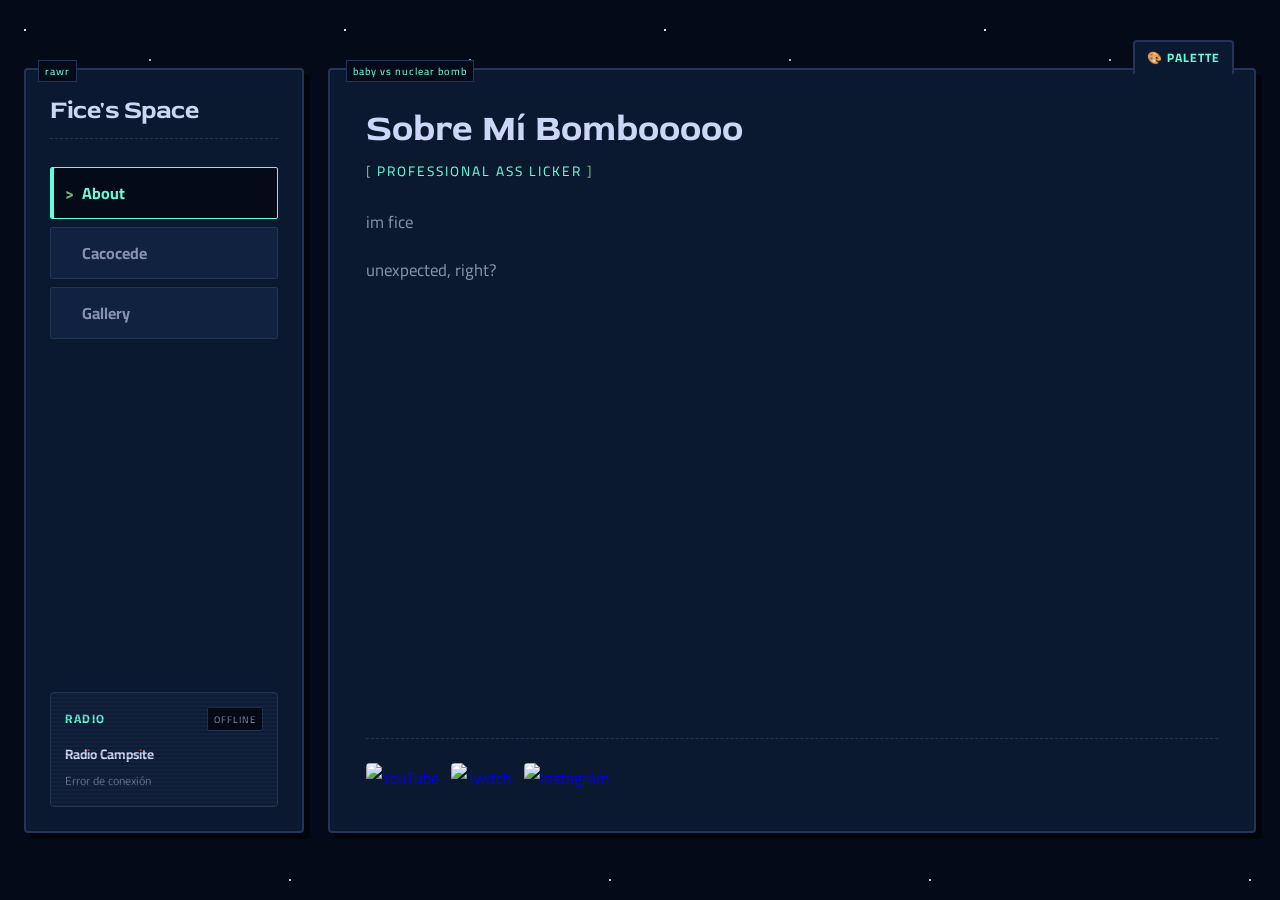
==== commit 06d93e01: "Fard esteregg + starry bg" ====
--- a/index.html
+++ b/index.html
@@ -17,6 +17,15 @@
     <!-- Fullscreen GIF Overlay -->
     <div id="gif-overlay" class="fullscreen-gif-overlay">
         <img id="transition-gif" src="" alt="Transition GIF">
+    </div>
+
+    <!-- Fard Estiregg -->
+    <div id="konami-overlay" class="konami-overlay">
+        <div class="konami-modal">
+            <img id="konami-img" src="https://media.discordapp.net/attachments/1555657609816834133/1560338844354613308/IMG_4412.png?ex=6ad25a4a&is=6ad108ca&hm=792e993f5e04cc3b3eb321c850fa21307b47f714514425967c416c30ff85cf37&=&format=webp&quality=lossless&width=1024&height=658" alt="Fard_15 Unlocked!">
+            <p class="konami-text">FARD_15 UNLOCKED!</p>
+            <button id="close-konami-btn" class="close-konami-btn">[ CLOSE ]</button>
+        </div>
     </div>
 
     <div class="campsite-container">
@@ -54,25 +63,25 @@
         </aside>
 
         <main class="main-content" data-badge="brain empty, no thoughts">
-            <!-- Çıkıntı Şeklindeki Tema Butonu -->
-            <button id="random-theme-btn" class="random-theme-btn" title="Randomize Palette">Press Me For A Suprise</button>
+            <!-- Protruding Theme Button -->
+            <button id="random-theme-btn" class="random-theme-btn" title="Randomize Palette">🎨 PALETTE</button>
             
             <div id="dynamic-tab-content">
             </div>
 
             <footer class="social-networks">
-    <div class="social-badges-row">
-        <a href="https://youtube.com/@fice64" target="_blank" class="social-badge-link" title="YouTube">
-            <img src="https://img.shields.io/badge/YouTube-FF0000?style=for-the-badge&logo=youtube&logoColor=white" alt="YouTube">
-        </a>
-        <a href="https://twitch.tv/fice64" target="_blank" class="social-badge-link" title="Twitch">
-            <img src="https://img.shields.io/badge/Twitch-9146FF?style=for-the-badge&logo=twitch&logoColor=white" alt="Twitch">
-        </a>
-        <a href="https://instagram.com/fice_64" target="_blank" class="social-badge-link" title="Instagram">
-            <img src="https://img.shields.io/badge/Instagram-E4405F?style=for-the-badge&logo=instagram&logoColor=white" alt="Instagram">
-        </a>
-    </div>
-</footer>
+                <div class="social-badges-row">
+                    <a href="https://youtube.com" target="_blank" class="social-badge-link" title="YouTube">
+                        <img src="https://img.shields.io/badge/YouTube-FF0000?style=for-the-badge&logo=youtube&logoColor=white" alt="YouTube">
+                    </a>
+                    <a href="https://twitch.tv" target="_blank" class="social-badge-link" title="Twitch">
+                        <img src="https://img.shields.io/badge/Twitch-9146FF?style=for-the-badge&logo=twitch&logoColor=white" alt="Twitch">
+                    </a>
+                    <a href="https://instagram.com" target="_blank" class="social-badge-link" title="Instagram">
+                        <img src="https://img.shields.io/badge/Instagram-E4405F?style=for-the-badge&logo=instagram&logoColor=white" alt="Instagram">
+                    </a>
+                </div>
+            </footer>
         </main>
 
     </div>
--- a/blueprints.css
+++ b/blueprints.css
@@ -21,11 +21,17 @@
     padding: 0;
 }
 
+/* ENDLESS MOVING STARRY SKY BACKGROUND */
 body {
     background-color: var(--color-bg);
     background-image: 
-        radial-gradient(circle at 50% 50%, rgba(255,255,255,0.03) 1px, transparent 1px);
-    background-size: 24px 24px;
+        radial-gradient(1px 1px at 25px 30px, rgba(255, 255, 255, 0.9) 100%, transparent),
+        radial-gradient(1.5px 1.5px at 80px 120px, #ffffff 100%, transparent),
+        radial-gradient(1px 1px at 150px 60px, rgba(255, 255, 255, 0.7) 100%, transparent),
+        radial-gradient(2px 2px at 220px 180px, var(--color-accent) 100%, transparent),
+        radial-gradient(1px 1px at 290px 240px, rgba(255, 255, 255, 0.8) 100%, transparent);
+    background-size: 320px 320px;
+    animation: moveStars 40s linear infinite;
     font-family: "Cairo", sans-serif;
     font-weight: 400;
     color: var(--color-text-body);
@@ -36,6 +42,11 @@
     padding: var(--spacing-layout);
     position: relative;
     overflow-x: hidden;
+}
+
+@keyframes moveStars {
+    from { background-position: 0 0; }
+    to { background-position: 640px 1280px; }
 }
 
 .background-gif-overlay {
@@ -63,7 +74,7 @@
     z-index: 1;
 }
 
-/* SIDEBAR */
+/* SIDEBAR TERMINAL */
 .sidebar {
     background-color: var(--color-panel-bg);
     border: 2px solid var(--color-border);
@@ -253,7 +264,7 @@
     text-overflow: ellipsis;
 }
 
-/* MAIN CONTENT PANEL */
+/* MAIN CONTENT DISPLAY */
 .main-content {
     background-color: var(--color-panel-bg);
     border: 2px solid var(--color-border);
@@ -270,7 +281,7 @@
     content: attr(data-badge);
     position: absolute;
     top: -10px;
-    left: 16px; /* Buton sağa çıkıntı yaptığı için rozet sola kaydırıldı */
+    left: 16px;
     background-color: var(--color-bg);
     color: var(--color-accent);
     font-family: "Cairo Play", monospace;
@@ -280,7 +291,7 @@
     letter-spacing: 1px;
 }
 
-/* PANEL ÜSTÜNE BİRLEŞİK ÇIKINTI BUTON (TAB PROTRUSION) */
+/* PROTRUDING TAB THEME BUTTON */
 .random-theme-btn {
     position: absolute;
     top: -30px;
@@ -289,7 +300,7 @@
     background-color: var(--color-panel-bg);
     color: var(--color-accent);
     border: 2px solid var(--color-border);
-    border-bottom: 2px solid var(--color-panel-bg); /* Alt sınırı panel rengiyle birleştirir */
+    border-bottom: 2px solid var(--color-panel-bg);
     border-radius: 4px 4px 0 0;
     padding: 4px 12px;
     font-size: 0.75rem;
@@ -310,6 +321,7 @@
     transform: translateY(-2px);
 }
 
+/* FULLSCREEN GIF TRANSITION OVERLAY */
 .fullscreen-gif-overlay {
     position: fixed;
     top: 0;
@@ -337,6 +349,79 @@
     display: flex;
 }
 
+/* KONAMI CODE OVERLAY */
+.konami-overlay {
+    position: fixed;
+    top: 0;
+    left: 0;
+    width: 100vw;
+    height: 100vh;
+    background-color: rgba(0, 0, 0, 0.85);
+    backdrop-filter: blur(6px);
+    z-index: 20000;
+    display: none;
+    justify-content: center;
+    align-items: center;
+}
+
+.konami-overlay.active {
+    display: flex;
+    animation: popIn 0.3s cubic-bezier(0.175, 0.885, 0.32, 1.275);
+}
+
+.konami-modal {
+    background-color: var(--color-panel-bg);
+    border: 2px solid var(--color-accent);
+    box-shadow: 0 0 24px var(--color-accent);
+    border-radius: 6px;
+    padding: 24px;
+    text-align: center;
+    max-width: 400px;
+    width: 90%;
+    display: flex;
+    flex-direction: column;
+    align-items: center;
+    gap: 16px;
+}
+
+.konami-modal img {
+    max-width: 100%;
+    max-height: 250px;
+    border-radius: 4px;
+    border: 1px solid var(--color-border);
+}
+
+.konami-text {
+    font-family: "Cairo Play", monospace;
+    color: var(--color-text-title);
+    font-size: 1.1rem;
+    font-weight: 700;
+    letter-spacing: 1px;
+}
+
+.close-konami-btn {
+    background-color: var(--color-sub-panel);
+    color: var(--color-accent);
+    border: 1px solid var(--color-border);
+    padding: 8px 16px;
+    font-family: "Cairo Play", monospace;
+    font-weight: 700;
+    cursor: pointer;
+    border-radius: 4px;
+    transition: all 0.2s ease;
+}
+
+.close-konami-btn:hover {
+    border-color: var(--color-accent);
+    background-color: var(--color-bg);
+}
+
+@keyframes popIn {
+    0% { transform: scale(0.7); opacity: 0; }
+    100% { transform: scale(1); opacity: 1; }
+}
+
+/* TAB SECTION ANIMATIONS */
 .tab-section {
     display: none;
     opacity: 0;
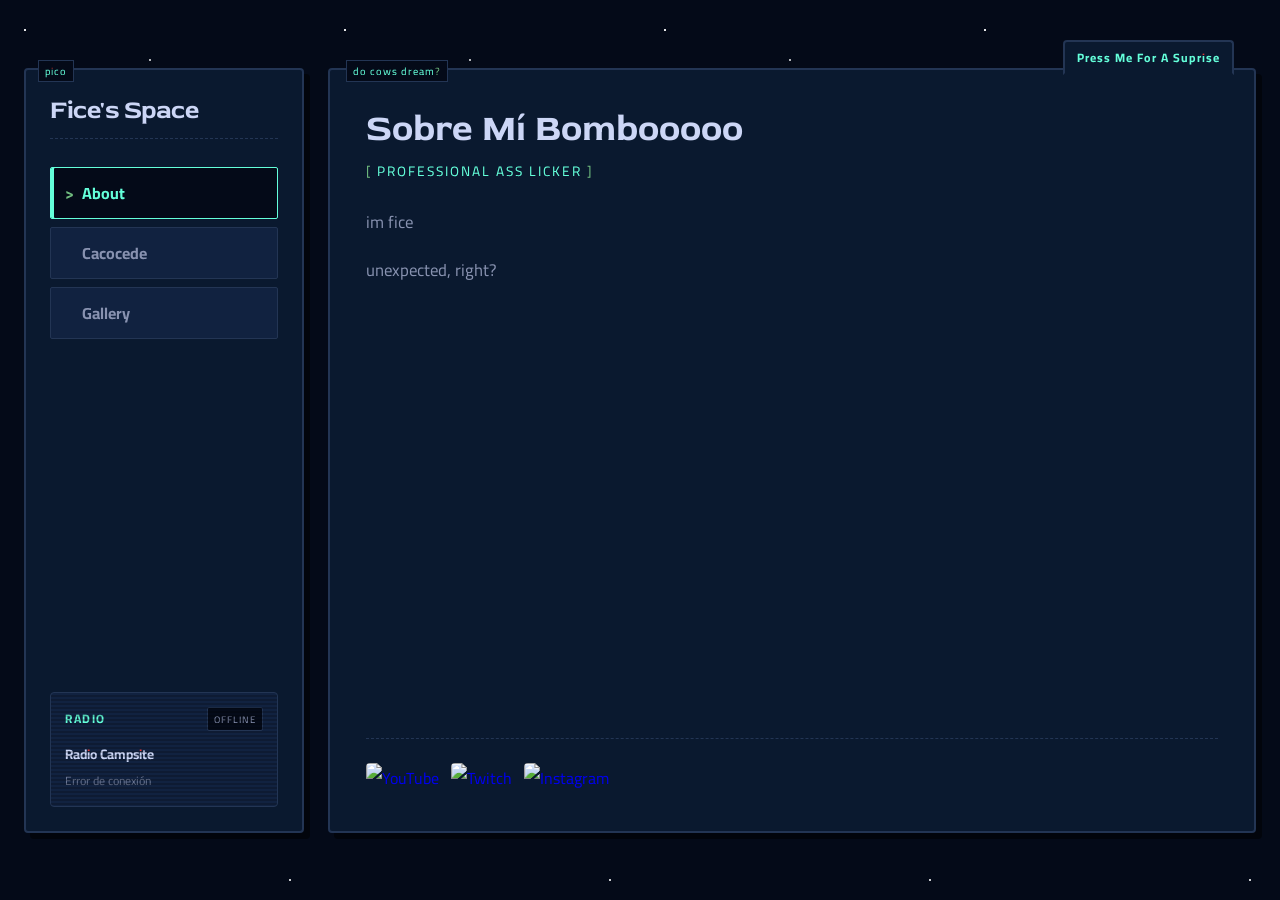
==== commit 9ce44e09: "fix gif" ====
--- a/index.html
+++ b/index.html
@@ -22,7 +22,7 @@
     <!-- Fard Estiregg -->
     <div id="konami-overlay" class="konami-overlay">
         <div class="konami-modal">
-            <img id="konami-img" src="https://media.discordapp.net/attachments/1555657609816834133/1560338844354613308/IMG_4412.png?ex=6ad25a4a&is=6ad108ca&hm=792e993f5e04cc3b3eb321c850fa21307b47f714514425967c416c30ff85cf37&=&format=webp&quality=lossless&width=1024&height=658" alt="Fard_15 Unlocked!">
+            <img id="konami-img" src="resources/fard15.png" alt="Fard_15 Unlocked!">
             <p class="konami-text">FARD_15 UNLOCKED!</p>
             <button id="close-konami-btn" class="close-konami-btn">[ CLOSE ]</button>
         </div>
@@ -64,7 +64,7 @@
 
         <main class="main-content" data-badge="brain empty, no thoughts">
             <!-- Protruding Theme Button -->
-            <button id="random-theme-btn" class="random-theme-btn" title="Randomize Palette">🎨 PALETTE</button>
+            <button id="random-theme-btn" class="random-theme-btn" title="Randomize Palette">Press Me For A Suprise</button>
             
             <div id="dynamic-tab-content">
             </div>
